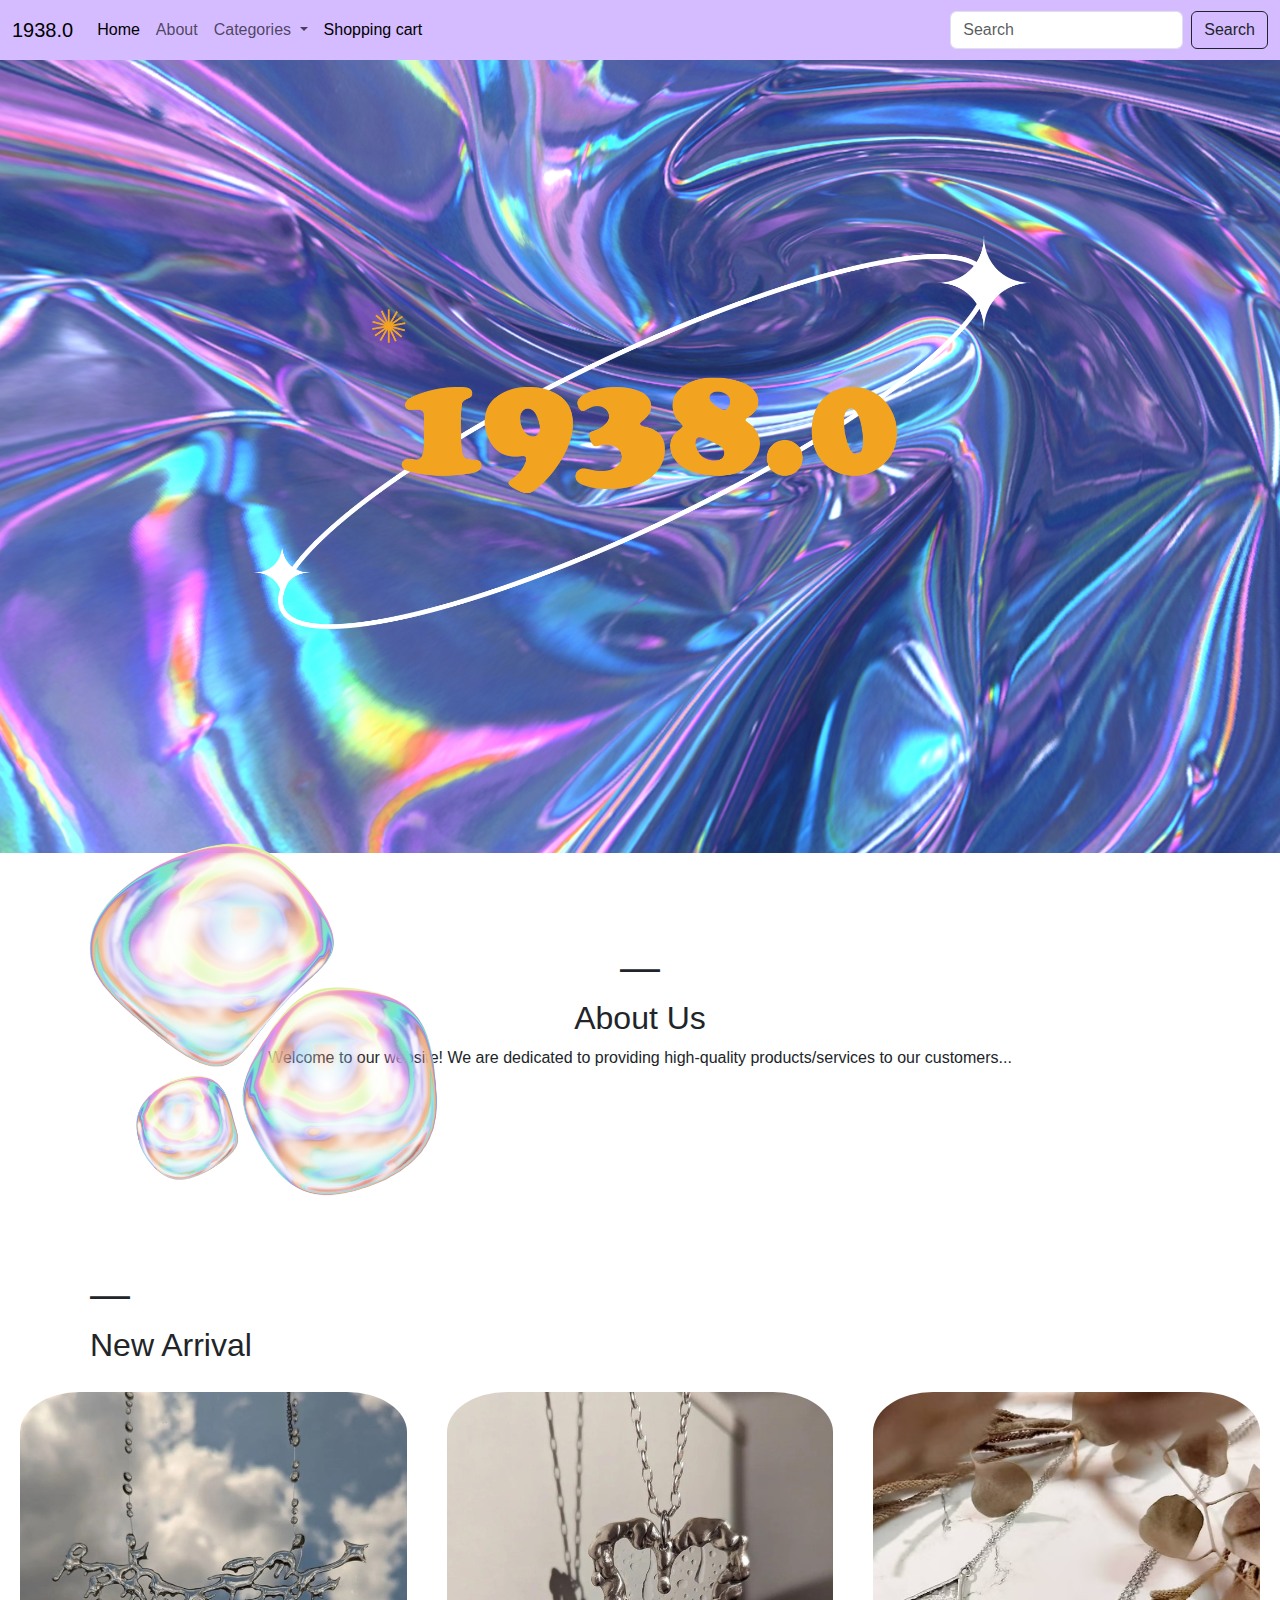
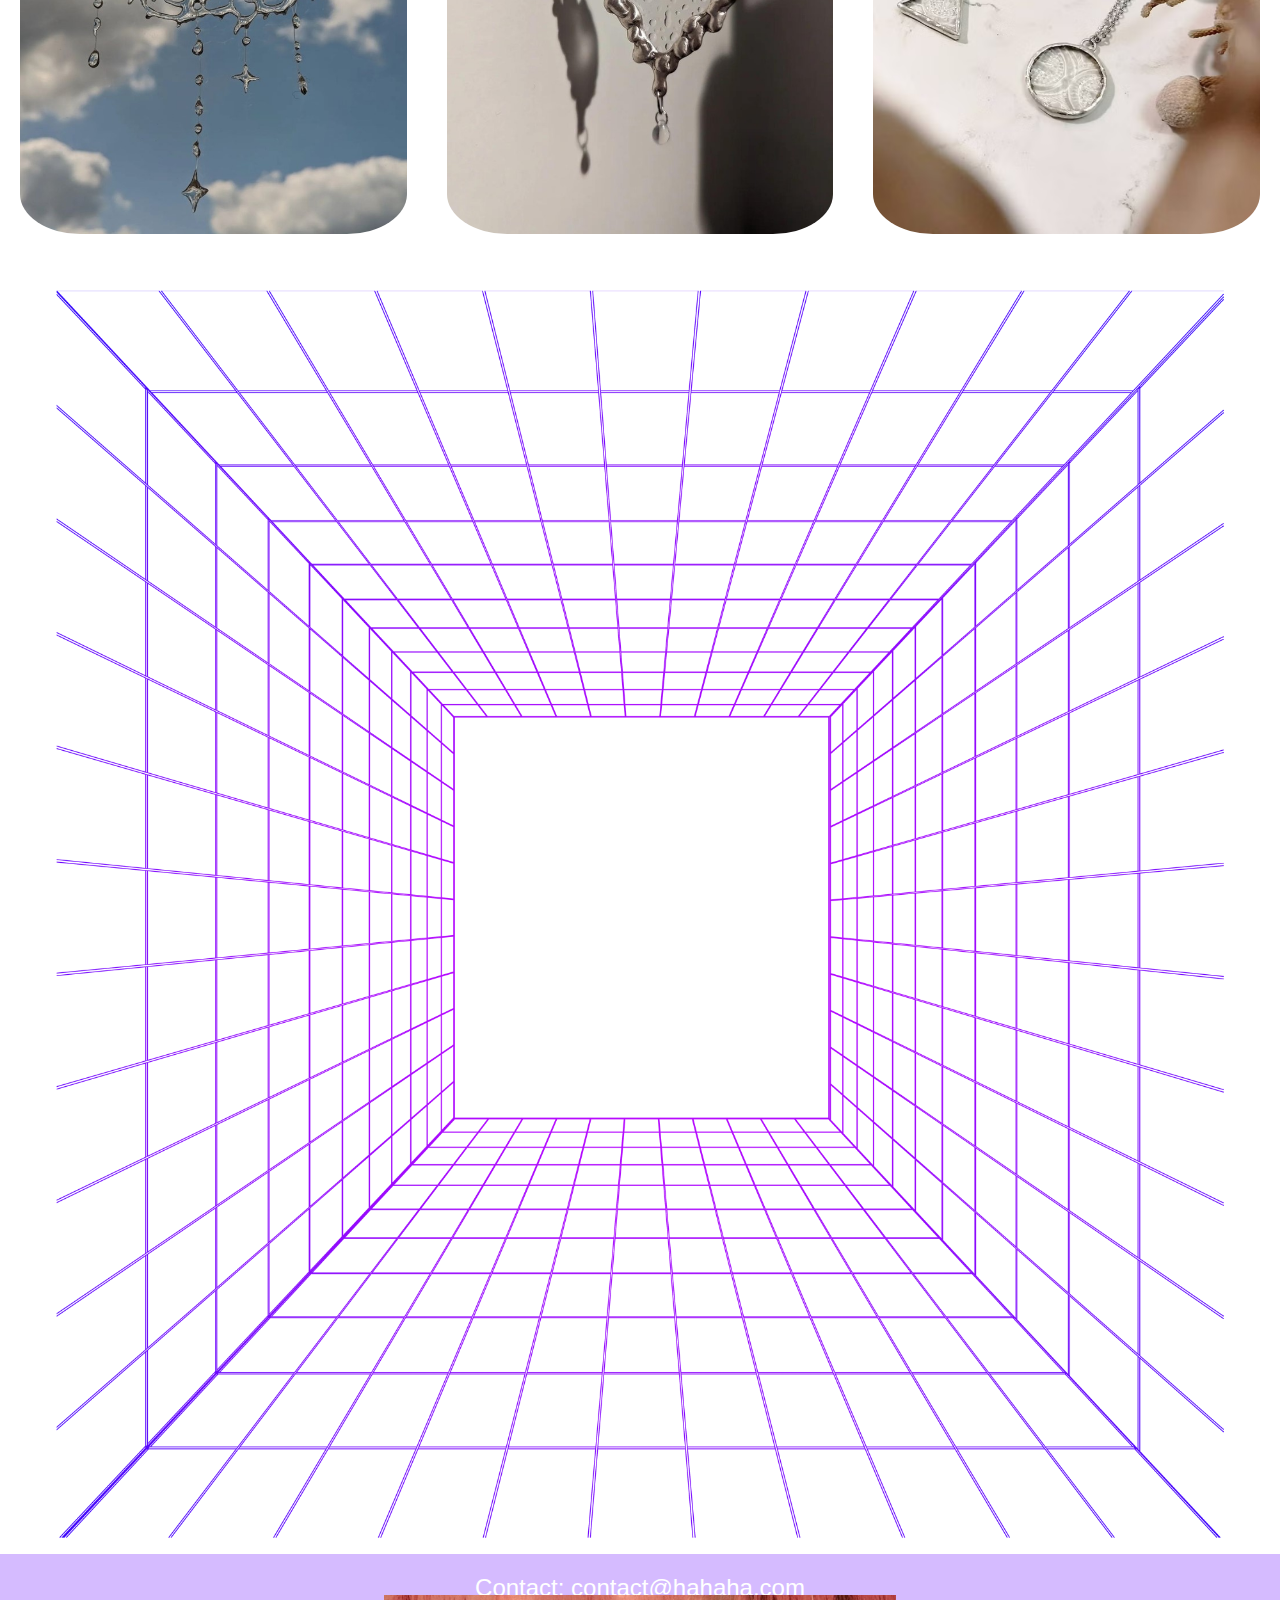
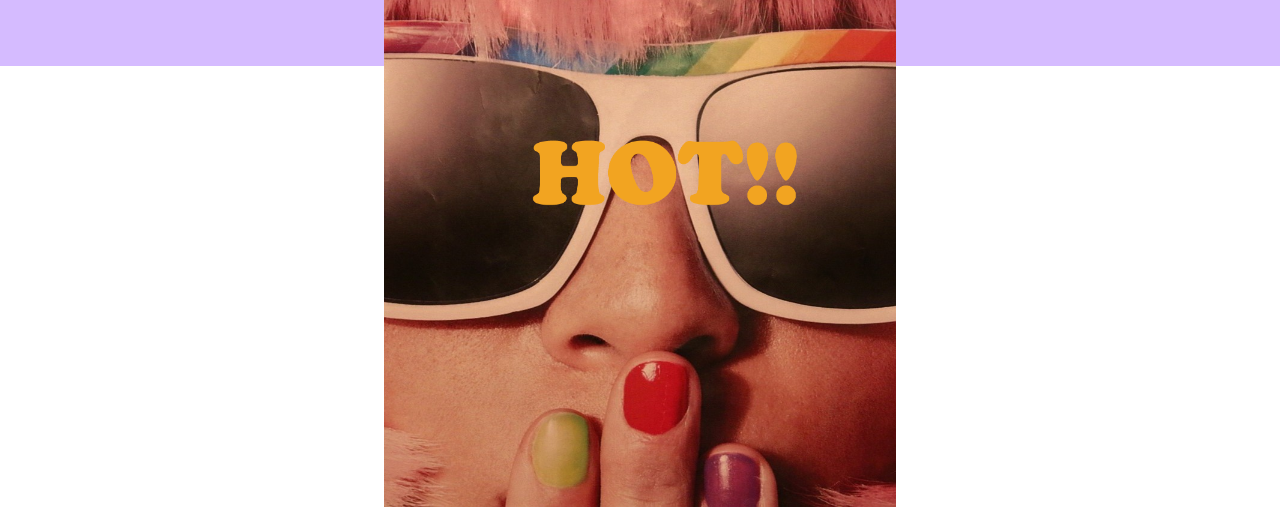
==== index.html @ c9433634 "Add files via upload" ====
<!doctype html>
<html lang="TW">

<head>
  <meta charset="utf-8">
  <meta name="viewport" content="width=device-width, initial-scale=1">
  <title>1938.0</title>
  <link href="https://cdn.jsdelivr.net/npm/bootstrap@5.3.3/dist/css/bootstrap.min.css" rel="stylesheet"
    integrity="sha384-QWTKZyjpPEjISv5WaRU9OFeRpok6YctnYmDr5pNlyT2bRjXh0JMhjY6hW+ALEwIH" crossorigin="anonymous">
  <link rel="stylesheet" href="style.css">
</head>

<body>
  <nav class="navbar navbar-expand-lg bg-body-">
    <div class="container-fluid">
      <a class="navbar-brand" href="#">1938.0</a>
      <button class="navbar-toggler" type="button" data-bs-toggle="collapse" data-bs-target="#navbarSupportedContent"
        aria-controls="navbarSupportedContent" aria-expanded="false" aria-label="Toggle navigation">
        <span class="navbar-toggler-icon"></span>
      </button>
      <div class="collapse navbar-collapse" id="navbarSupportedContent">
        <ul class="navbar-nav me-auto mb-2 mb-lg-0">
          <li class="nav-item">
            <a class="nav-link active" aria-current="page" href="#">Home</a>
          </li>
          <li class="nav-item">
            <a class="nav-link" href="#">About</a>
          </li>
          <li class="nav-item dropdown">
            <a class="nav-link dropdown-toggle" href="#" role="button" data-bs-toggle="dropdown" aria-expanded="false">
              Categories
            </a>
            <ul class="dropdown-menu">
              <li><a class="dropdown-item" href="#">Clothing</a></li>
              <li><a class="dropdown-item" href="#">Accessory</a></li>
              <li>
                <hr class="dropdown-divider">
              </li>
              <li><a class="dropdown-item" href="#">Something else here</a></li>
            </ul>
          </li>
          <li class="nav-item">
            <a class="nav-link active" aria-current="page" href="#">Shopping cart</a>
          </li>

        </ul>
        <form class="d-flex" role="search">
          <input class="form-control me-2" type="search" placeholder="Search" aria-label="Search">
          <button class="btn btn-outline-dark" type="submit">Search</button>
        </form>
      </div>
    </div>
  </nav>
  <script src="https://cdn.jsdelivr.net/npm/bootstrap@5.3.3/dist/js/bootstrap.bundle.min.js"
    integrity="sha384-YvpcrYf0tY3lHB60NNkmXc5s9fDVZLESaAA55NDzOxhy9GkcIdslK1eN7N6jIeHz"
    crossorigin="anonymous"></script>
  <header>
    <img src="123.jpg" alt="Website Cover Image" class="cover-image">
    <main class="center">
      <section>
        <h1>—</h1>
        <h2>About Us</h2>
        <p>Welcome to our website! We are dedicated to providing high-quality products/services to our customers...</p>
      </section>

      <section class="text-container">
        <h1>—</h1>
        <h2>New Arrival</h2>

      </section>
    </main>

    <div class="image-container">
      <img src="droop1.jpg" alt="" class="sec-image">
      <img src="droop2.jpg" alt="" class="thr-image">
      <img src="79.png" alt="" class="six-image">
    </div>
    <img src="PUA.png" alt="" class="fif-image">
    <img src="789.png" alt="" class="fou-image">
    <img src="93.png" alt="" class="element">
    <img src="original.jpg" alt="" class="nin-image">
    <img src="HOT .png" alt="" class="ten-image">

  </header>

  <footer class="footer">
    <h4>Contact: contact@hahaha.com</h4>
    <p>© 2024 My Website. All Rights Reserved.</p>
  </footer>


</body>

</html>
---- style.css ----
body {
    font-family: Impact, Haettenschweiler, 'Arial Narrow Bold', sans-serif, sans-serif;
    /* 使用Arial字體，如果無法顯示則使用系統默認的sans-serif字體 */
}

.cover-image {
    width: 100%;
    height: auto;
}

.center {
    text-align: center;
    padding: 90px 90px;
    font-family: 'Franklin Gothic Medium', 'Arial Narrow', Arial, sans-serif
}

.text-container {
    text-align: left;
    margin-top: 200px;
}

.fou-image {
    width: 100%;
    position: absolute;
    top: 15%;
    left: 0%;
    animation: float 5s ease infinite;
    /* 浮動動畫，5秒一次，無限循環 */

}

.sec-image {
    width: 30%;
    height: auto;
    padding: 40px 20px;
    border-radius: 80px;
    margin-top: -110px;
    
}

.thr-image {
    width: 30%;
    height: auto;
    padding: 40px 20px;
    border-radius: 80px;
    margin-top: -110px;
}

.six-image {
    width: 30%;
    height: auto;
    padding: 40px 20px;
    border-radius: 80px;
    margin-top: -110px;
}

.fif-image {
    width: 40%;
    height: auto;
    display: block;
    margin: 0 auto;
    margin-top: -1100px;
    position: absolute;
    animation: moveDust 25s linear infinite;
}

.seven-image {
    width: 50%;
    position: absolute;
    top: 170%;
    left: 60%;
    transform: rotate(25deg);
}
.eig-image{
    width: 50%;
    position: absolute;
    top: 355%;
    left: 25%;
    overflow: hidden; /* 隐藏超出容器的部分 */
    transition: transform 0.5s ease-in-out; /* 添加过渡效果 */
}
.eig-image:hover {
    transform: scale(1.1); /* 设置缩放比例，例如 1.5 表示放大 1.5 倍 */
  }


.nin-image{
    width: 40%;
    position: absolute;
    top: 355%;
    left: 30%;
    transition: transform 0.5s ease-in-out;
}
.nin-image:hover{
    transform: scale(1.4);
}
.ten-image{
    width: 60%;
    position: absolute;
    top: 355%;
    left: 22%;
}
.navbar {
    background-color: #d5bbff;
    position: fixed;
    top: 0;
    left: 0;
    width: 100%;
    padding: 10px 0;
    /* 設置導航欄內邊距 */
    z-index: 1000;
    /* 確保導航欄處於最上層 */
}

.image-container {
    display: flex;
}

.image-container img {
    flex: 1;
    /* 图片平均分配空间 */
    max-width: 100%;
    /* 图片不超出容器 */
    height: auto;
    /* 图片高度自适应 */
    
}



.footer {
    background-color: #d5bbff;
    color: #fff;
    padding: 20px;
    text-align: center;
    bottom: 0;
    width: 100%;
    left: 0;
    min-height: 10vh;
    display: block;
    font-size: small;
    font-family: sans-serif Impact, Haettenschweiler, 'Arial Narrow Bold', sans-serif;
}

.footer-content {
    max-width: 960px;
    margin: 0 auto;
}

.element {
    transition: background-color 0.3s ease-in-out;
    width: 100%;
    height: auto;
    
}

.element:hover {
    background-color: #d5bbff;
}


@keyframes float {
    0% {
        transform: translateY(0);
    }

    50% {
        transform: translateY(-10px);
        /* 向上浮動 10px */
    }

    100% {
        transform: translateY(0);
    }
}

@keyframes moveDust {
    0% {
        transform: translate(0, 0);
        /* 初始位置 */
    }

    25% {
        transform: translate(25vw, 50vh);
        /* 向右下方移动 */
    }

    50% {
        transform: translate(-25vw, -50vh);
        /* 向左上方移动 */
    }

    75% {
        transform: translate(50vw, -25vh);
        /* 向右上方移动 */
    }

    100% {
        transform: translate(-50vw, 25vh);
        /* 向左下方移动 */
    }
}

@keyframes slide-in {
    0% {
        transform: translateX(-100%);
    }

    100% {
        transform: translateX(0);
    }
}

.element {
    animation: slide-in 1s ease-in-out;
}

/* Responsive Styles */
@media screen and (max-width: 600px) {
    nav ul li {
        display: block;
        margin: 10px 0;
    }
}

/* 小於等於 768px 寬度的裝置（如手機） */
@media screen and(max-width: 768px) {
    body {
        font-size: 14px;
        /* 修改文字大小 */
    }

    .navbar {
        padding: 5px 0;
        /* 修改導航欄內邊距 */
    }
}

/* 大於 768px 且小於等於 1024px 寬度的裝置（如平板電腦） */
@media screen and(min-width: 769px) and (max-width: 1024px) {
    body {
        font-size: 16px;
        /* 修改文字大小 */
    }

    .navbar {
        padding: 10px 0;
        /* 修改導航欄內邊距 */
    }
}

/* 大於 1024px 寬度的裝置（如桌面電腦） */
@media screen and(min-width: 1025px) {
    body {
        font-size: 18px;
        /* 修改文字大小 */
    }

    .navbar {
        padding: 20px 0;
        /* 修改導航欄內邊距 */
    }
}
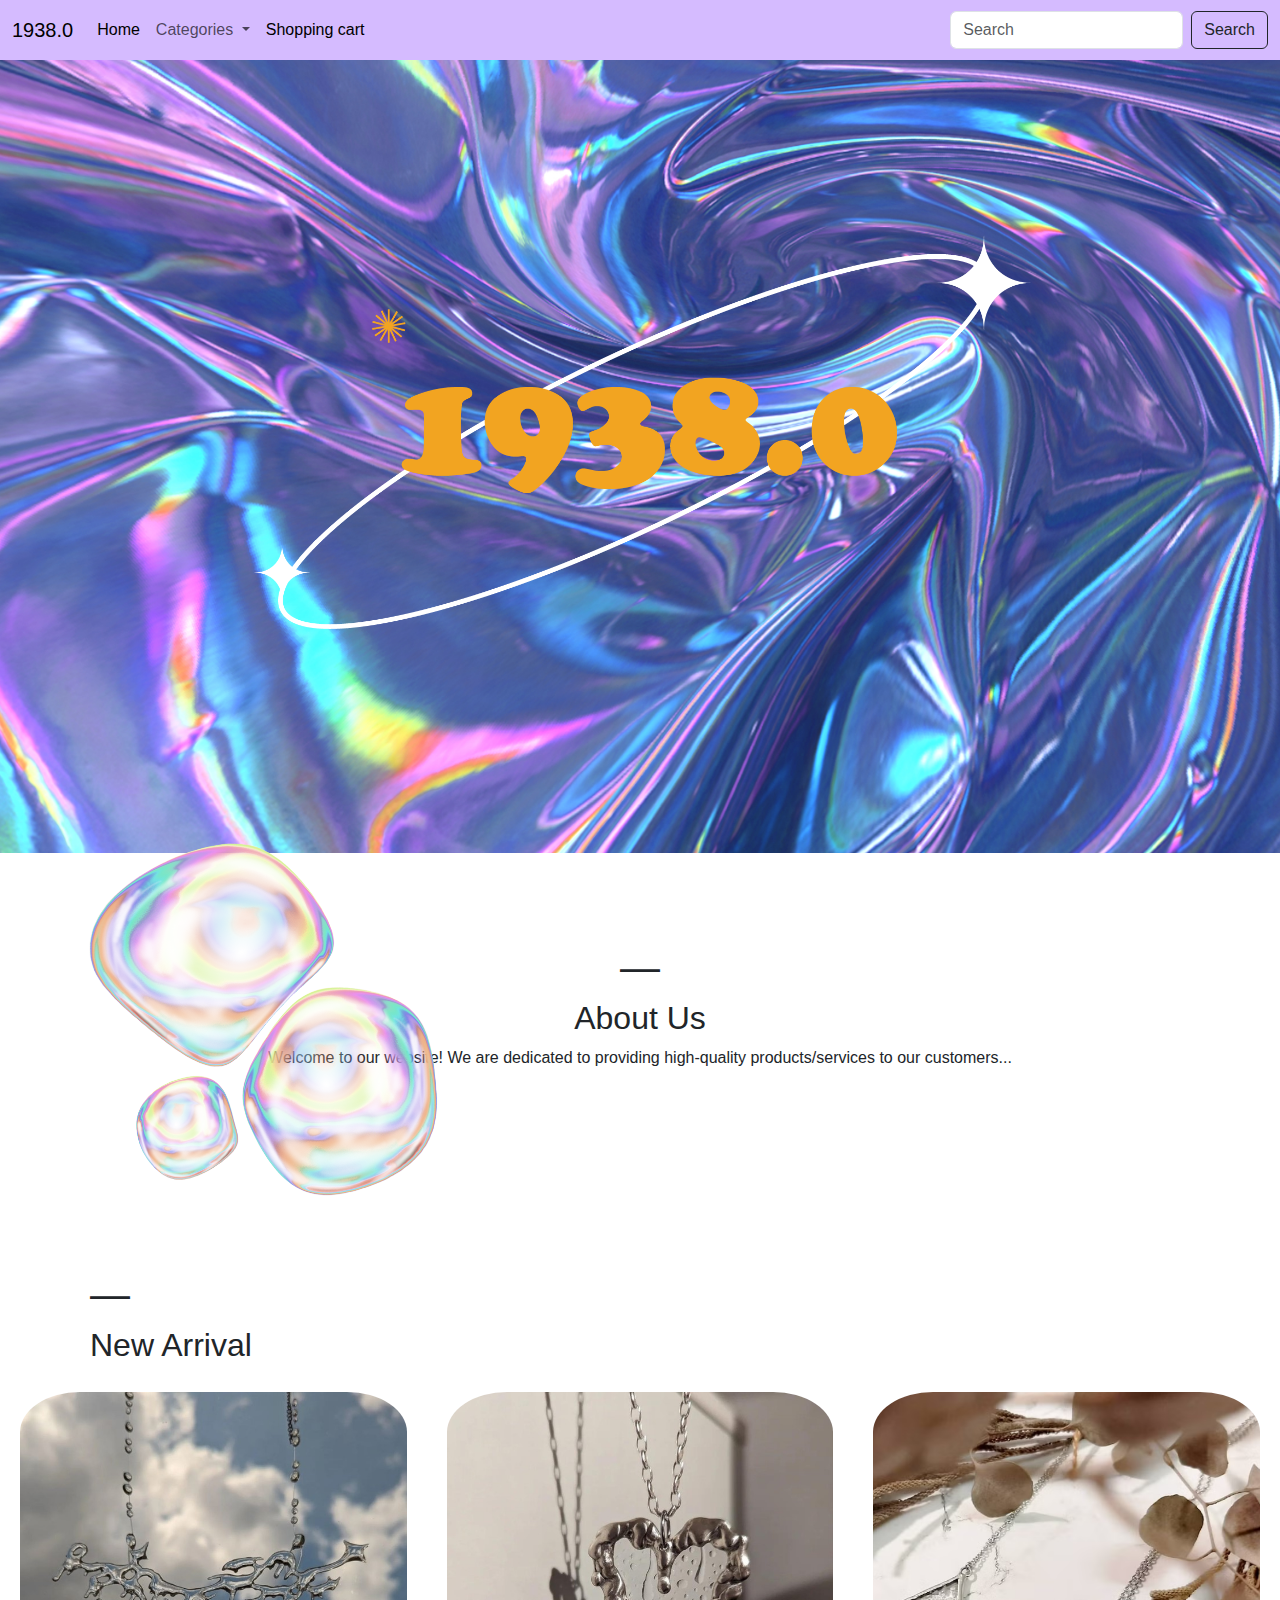
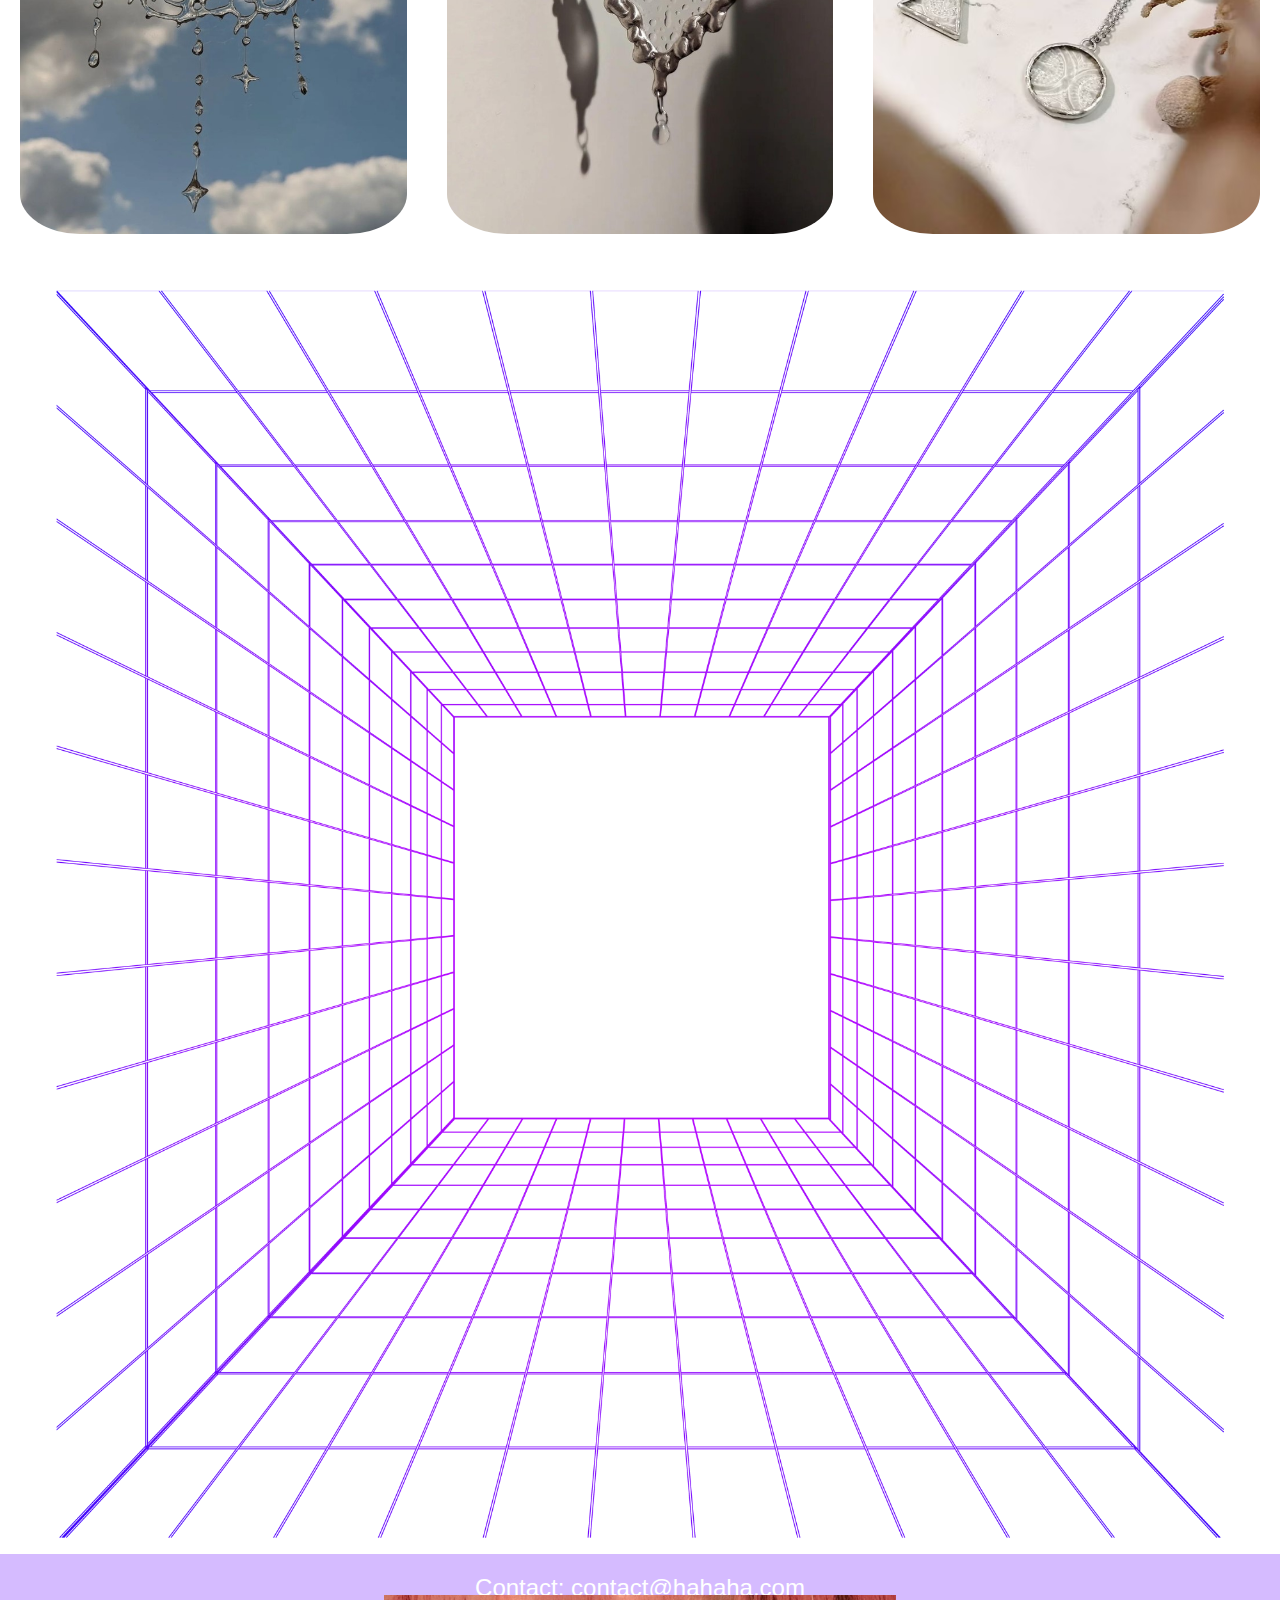
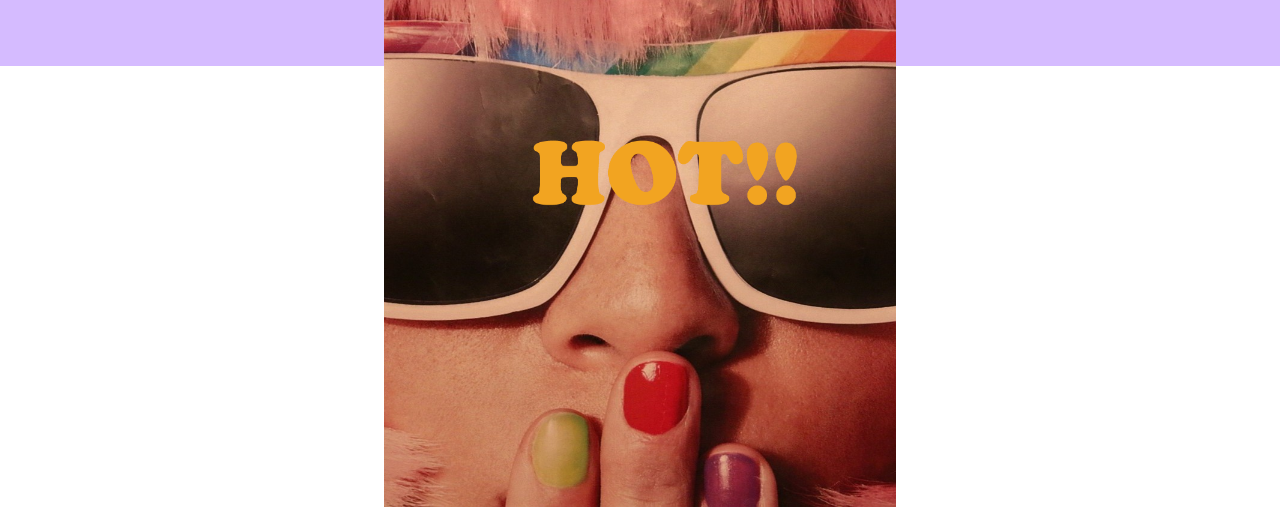
==== commit dc6153ad: "Add files via upload" ====
--- a/index.html
+++ b/index.html
@@ -24,23 +24,25 @@
             <a class="nav-link active" aria-current="page" href="#">Home</a>
           </li>
           <li class="nav-item">
-            <a class="nav-link" href="#">About</a>
+          
           </li>
           <li class="nav-item dropdown">
             <a class="nav-link dropdown-toggle" href="#" role="button" data-bs-toggle="dropdown" aria-expanded="false">
               Categories
             </a>
             <ul class="dropdown-menu">
-              <li><a class="dropdown-item" href="#">Clothing</a></li>
-              <li><a class="dropdown-item" href="#">Accessory</a></li>
+              <li><a class="dropdown-item" href="Clothing.html">Clothing</a></li>
+             
+              <li><a class="dropdown-item" href="Accessory.html">Accessory</a></li>
               <li>
                 <hr class="dropdown-divider">
               </li>
-              <li><a class="dropdown-item" href="#">Something else here</a></li>
+              
+              
             </ul>
           </li>
           <li class="nav-item">
-            <a class="nav-link active" aria-current="page" href="#">Shopping cart</a>
+            <a class="nav-link active" aria-current="page" href="Shopping cart.html">Shopping cart</a>
           </li>
 
         </ul>
@@ -57,7 +59,8 @@
   <header>
     <img src="123.jpg" alt="Website Cover Image" class="cover-image">
     <main class="center">
-      <section>
+
+      <section id="about">
         <h1>—</h1>
         <h2>About Us</h2>
         <p>Welcome to our website! We are dedicated to providing high-quality products/services to our customers...</p>
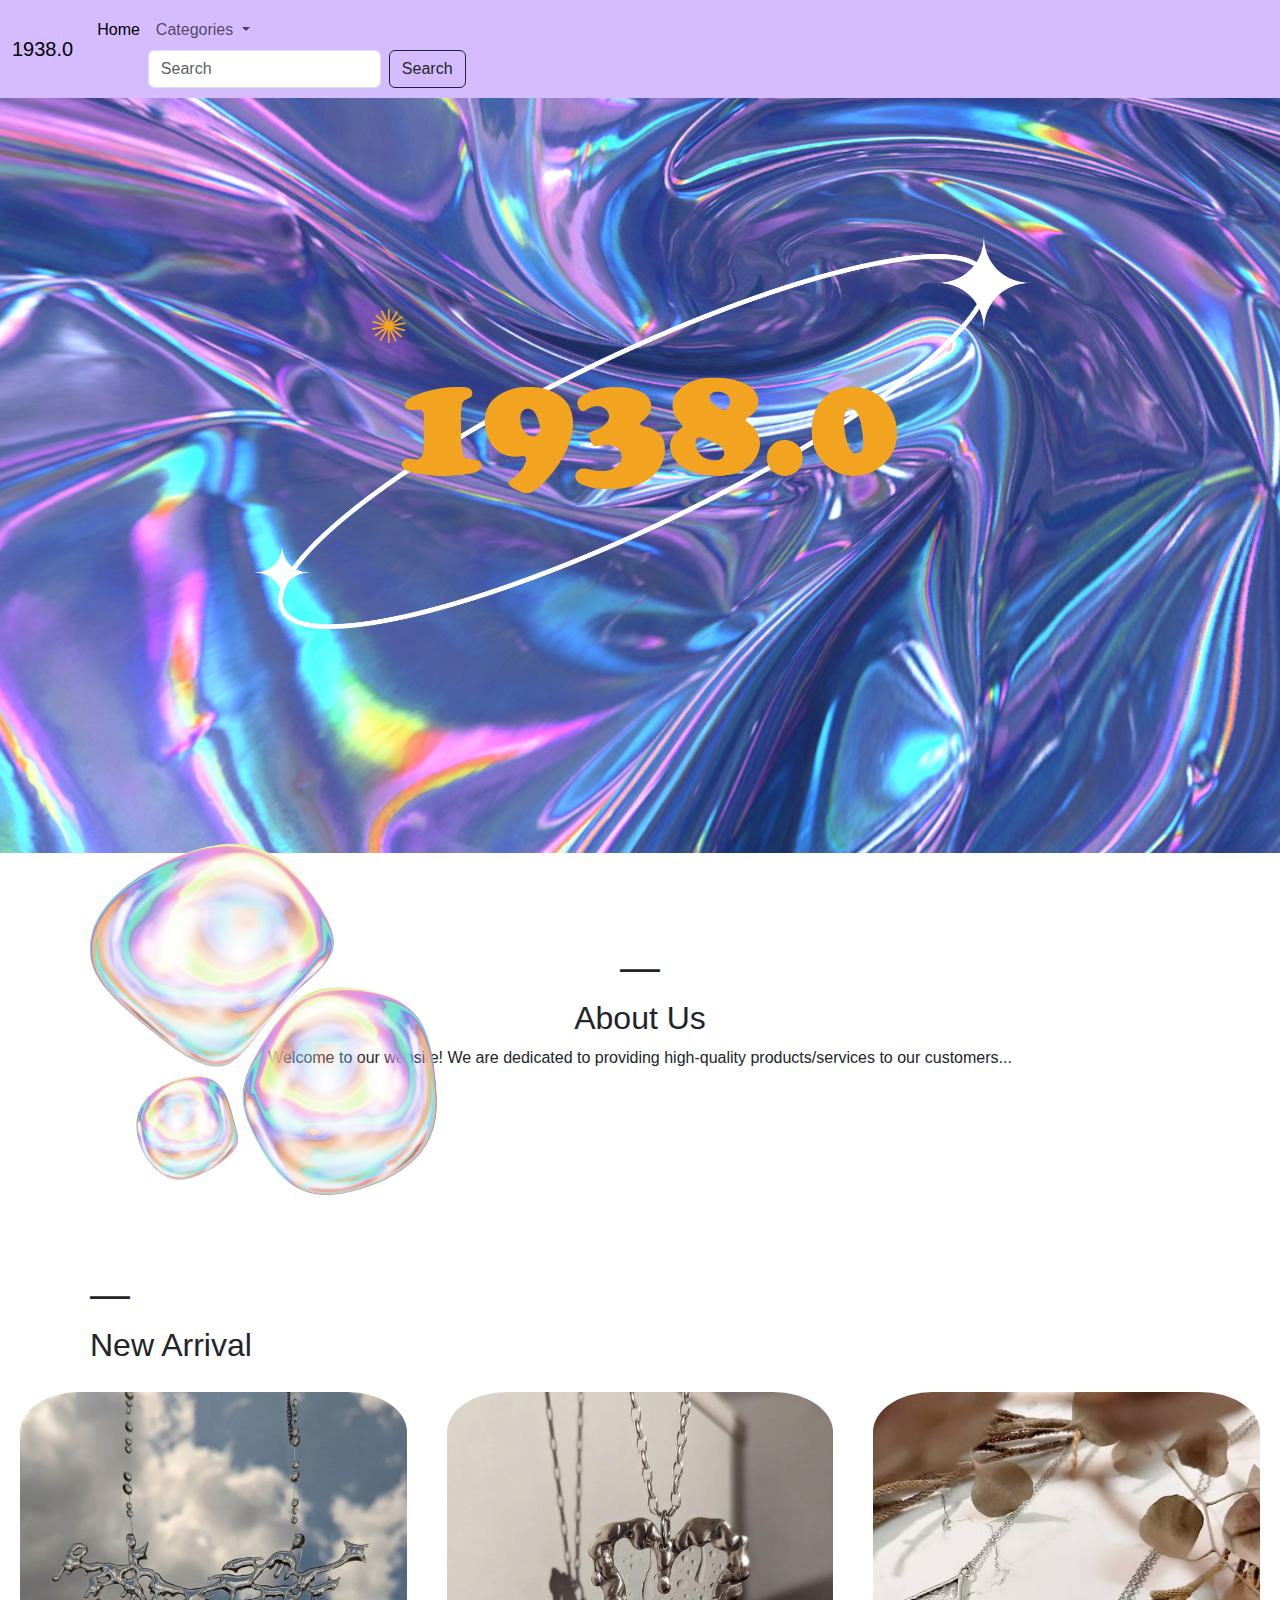
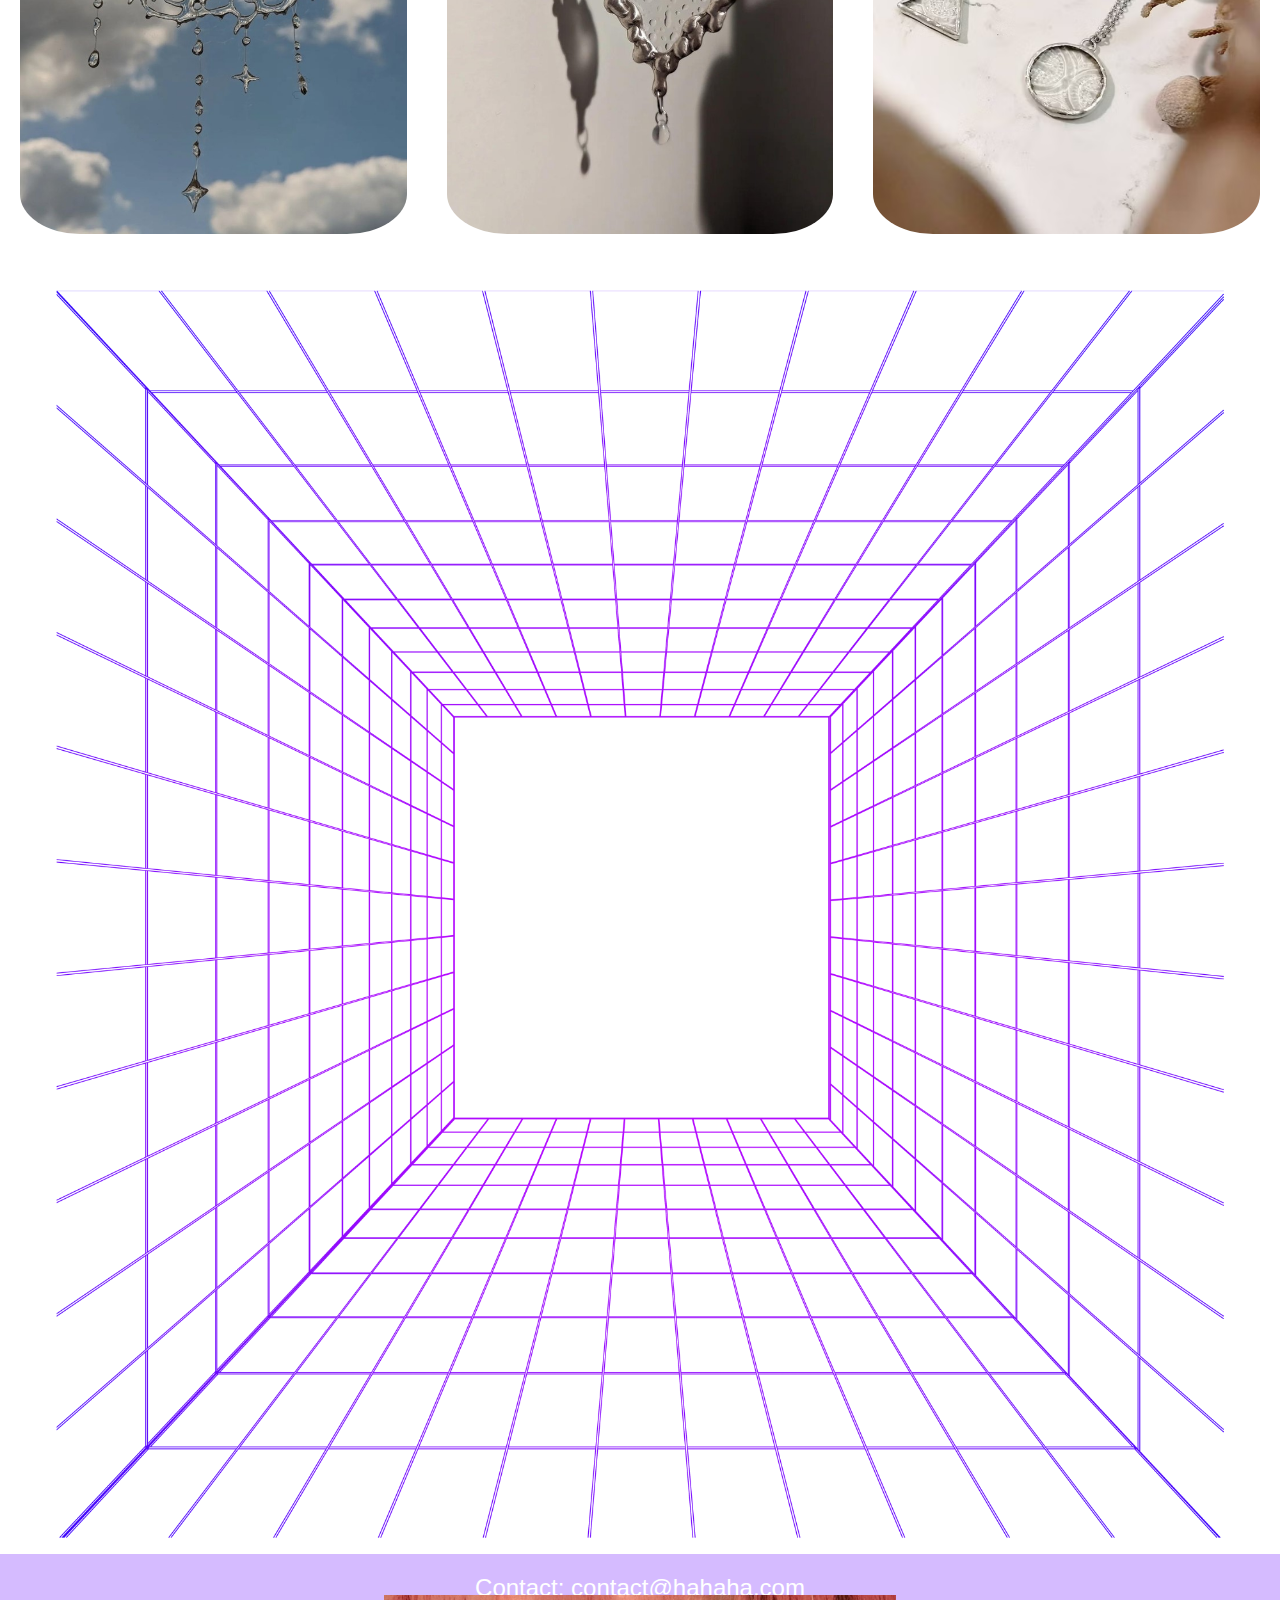
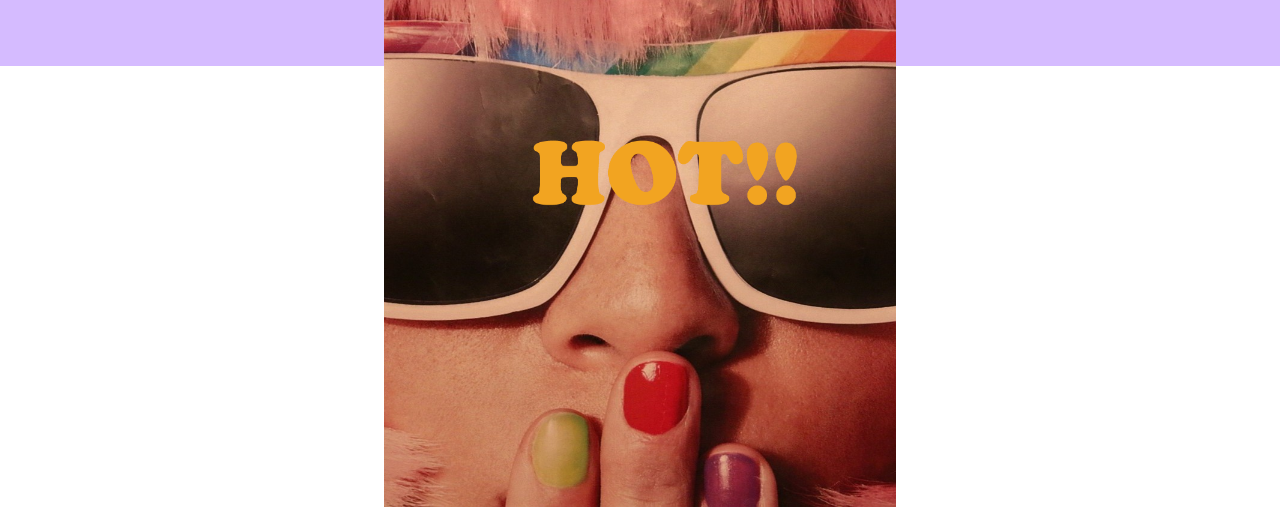
==== commit 807aaa69: "Update index.html" ====
--- a/index.html
+++ b/index.html
@@ -37,12 +37,10 @@
               <li>
                 <hr class="dropdown-divider">
               </li>
-              
-              
-            </ul>
+            
           </li>
           <li class="nav-item">
-            <a class="nav-link active" aria-current="page" href="Shopping cart.html">Shopping cart</a>
+            <a class="nav-link active" aria-current="page" href="Shopping Cart.html">Shopping cart</a>
           </li>
 
         </ul>
@@ -94,4 +92,4 @@
 
 </body>
 
-</html>+</html>
